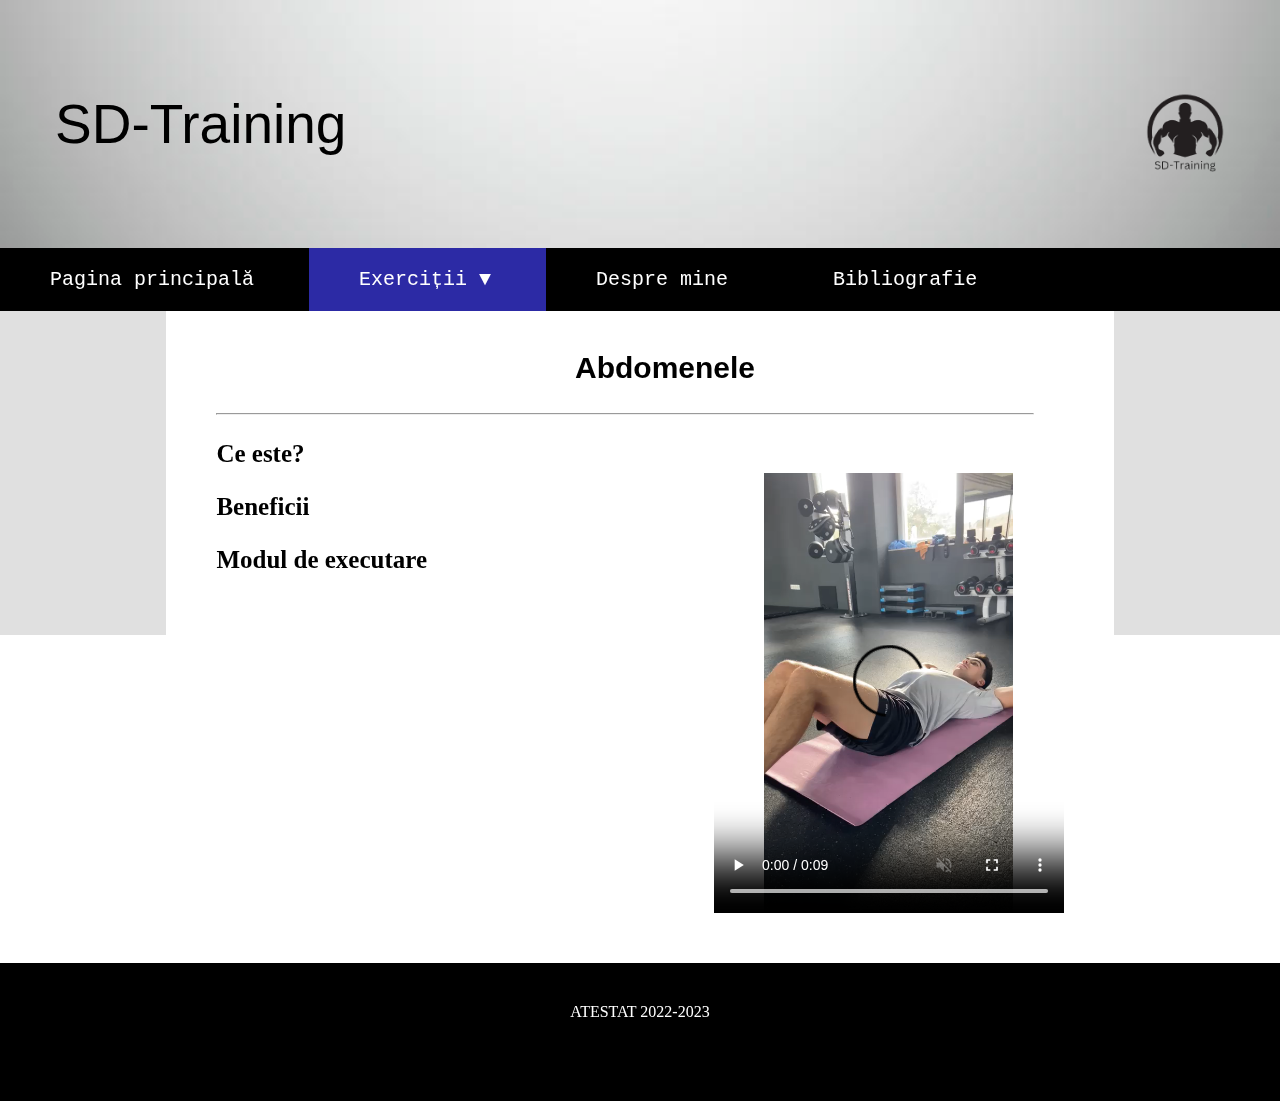
==== abdomene.html @ 00ce4d7c "Add files via upload" ====
<!DOCTYPE html>
<html>
<head>
    <title>Abdomene</title>
    <meta name="viewport" content="width=device-width, initial-scale=1.0">
<link rel="stylesheet" href="header1.css">
<link rel="stylesheet" href="video.css">


    
</head>



<body>
    <div class="header">
        <h1 class="title">SD-Training
        <img class="logo" src="logobun.png" alt="logo">
        </h1>
        </div>
        <nav>
            <ul>
            <li><a href="pagina_principala.html">Pagina principală</a></li>
                <div class="hover-menu">
                    <li><a style="background-color:rgb(44, 42, 165)" href="exercitii.html">Exerciții ▼</a></li>
                        <ul class="dropdown">
                            <li><a style="padding:20px 35px;" href="genoflexiuni.html">Genoflexiuni</a></li>
                            <li><a  href="tractiuni.html">Tracțiuni</a></li>
                             <li><a href="dips.html">Dips-uri</a></li>
                             <li><a href="presa_piept.html">Presă piept</a></li>
                            <li><a href="flotari.html">Flotări</a></li>
                             <li><a style="color:darkgoldenrod" href="abdomene.html">Abdomene</a></li>
                        </ul>
                </div>
            <li><a href="Despre_mine.html">Despre mine</a></li>
            <li><a href="bibliografie.html">Bibliografie</a></li>
            </ul>
        </nav>

        <main>
 
            <h2><center>Abdomenele</center></h2>
            <br>
            <hr style="padding:0%;">
            
        
            <video controls muted width="350" height="440" controls>
                <source src="video_abdomen2.mp4" type="video/mp4">
                <source src="video_abdomen2.mp4" type="video/ogg">
                Your browser does not support the video tag.
              </video>
              
              
            <h3>Ce este?</h3> 
        <p> 
            
              
        </p>
        
        <h3>Beneficii</h3>
        
        <p> 
           
        
        </p>
             
        <h3>Modul de executare</h3>
        <p style="margin-bottom:0;">
           


            </p>
        
        <br>
        <br>
        </main>
        <footer>
            <div>
                ATESTAT 2022-2023
            </div>
            </footer>
        
        
        </body>
        </html>
---- header1.css ----
* {box-sizing: border-box;}

body { 
    margin: 0;
    background-color:white;
  }


.header {
  background-image: url("grey.jpg");
  background-repeat: no-repeat;
  background-size: cover;
  padding:55px;
overflow:hidden;
font-family:'Franklin Gothic Medium', 'Arial Narrow', Arial, sans-serif;

}

.title {font-size:55px;
color:black;
font-weight:normal;
}


nav{
  width:100%;
  list-style: none;
height:63px;
  background-color:black;
}
nav ul
{
    display: flex;
    flex-direction: row;
    
    margin: 0;
    padding: 0;
}
nav li
{
  list-style: none;
}
ul a
{
  display: inline-block;
  text-decoration: none;
  color:white;

  padding:20px 55px 20px 50px;
font-size:20px;
font-family:'Courier New', Courier, monospace;
}

ul li a:hover{
  display:block;
  background-color: rgb(44, 42, 165);
}





.dropdown {
  display:flex;
  flex-direction: column;
  background-color:black;
  color:white;
  position:absolute;
  z-index:1;
  transform:scale(1,0);
  }
  
  
  .hover-menu:hover .dropdown{
    transform:scale(1,1);
  }

h2 {
  font-size:30px; 
  padding-left:50px;
  padding-top:40px;
  padding-bottom: 2px;
  font-family: sans-serif;
  margin:0;
}
p{
  
 
  margin-left:50px;
  margin-top:20px;
  font-size:20px;
  word-spacing: 5px;
  line-height: 35px;
  text-align:justify;
  margin-right:50px;
}

.imagine{float:right;
margin:50px;}

.imagine2{
  padding-right:50px;
  padding-bottom:30px;
  padding-top:20px;
  padding-left:30px;

}
.logo{
  
  padding:0px;
  height: 80px;;
  width:80px;
  float:right;
}
hr{
  margin-left:50px;
  
}

footer{
  clear:both;
  background-color: black;
  color:white;
 /* background-image: url("grey.jpg");*/
  padding: 40px;
  padding-bottom:80px;
  text-align: center;


}

main{
  padding-left: 13%;
  padding-right: 13%;
  background-image: linear-gradient(to bottom,white 0%, white 100%), linear-gradient(to bottom, #e0e0e0 0%, #e0e0e0 100%);
    background-clip: content-box, padding-box;
}
---- video.css ----
video{

    float:right;

    object-fit:contain;
    margin:50px;
    
}
.vjs-default-skin .vjs-volume-control { display: none; }

hr{margin-right:80px;}
h3{margin-left:50px;
font-size:25px;}
p{margin-right:50px;
    }
    h2{margin-top:0%;
    padding-top:40px;}
main{
    padding-left: 13%;
    padding-right: 13%;
    background-image: linear-gradient(to bottom,white 0%, white 100%), linear-gradient(to bottom, #e0e0e0 0%, #e0e0e0 100%);
    background-clip: content-box, padding-box;
    
}
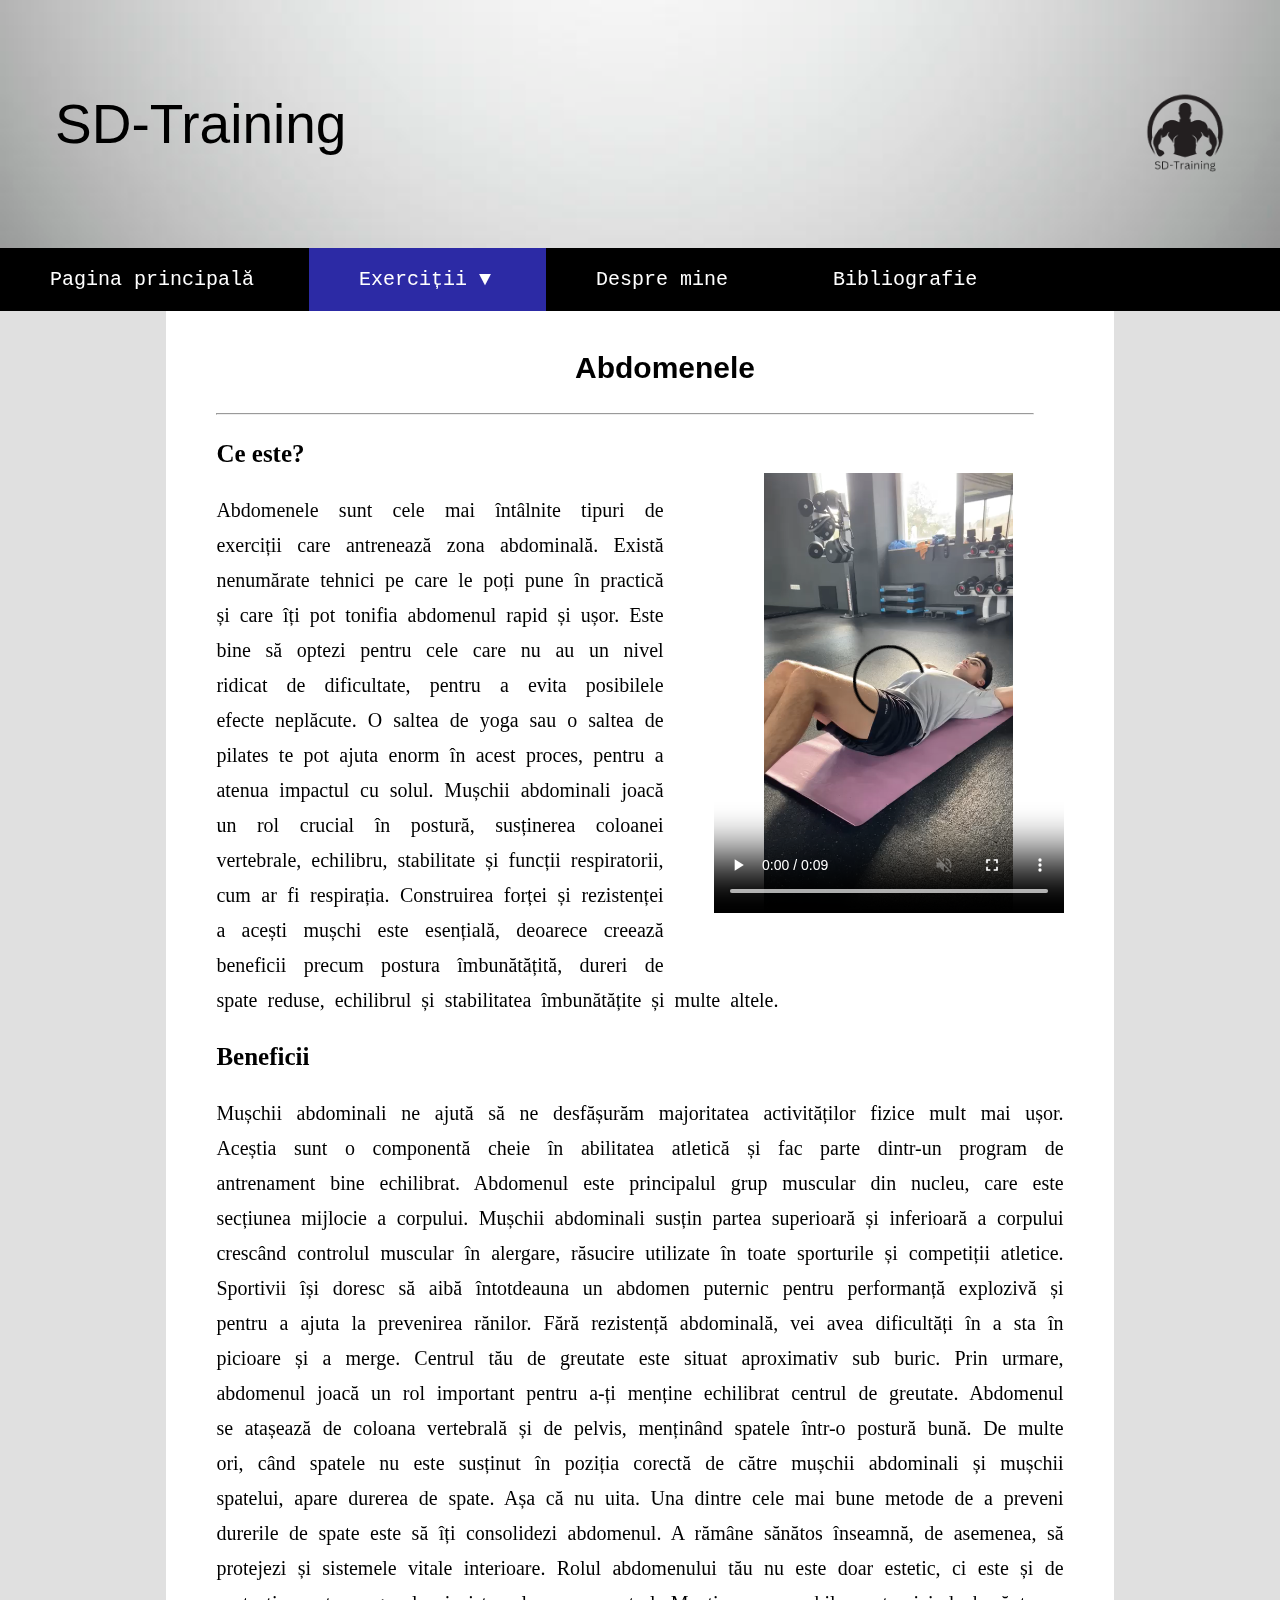
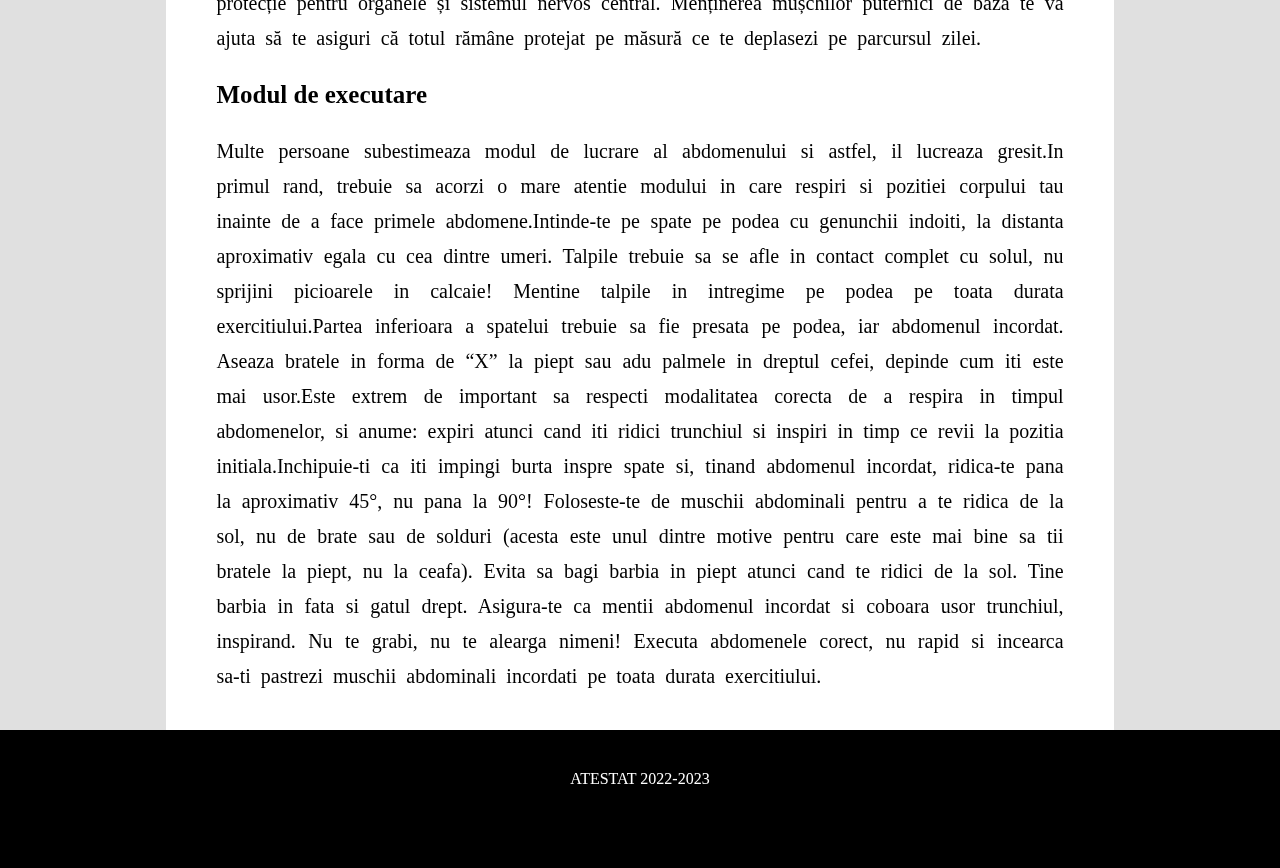
==== commit 2ff09d19: "Update abdomene.html" ====
--- a/abdomene.html
+++ b/abdomene.html
@@ -53,20 +53,40 @@
               
             <h3>Ce este?</h3> 
         <p> 
-            
+            Abdomenele sunt cele mai întâlnite tipuri de exerciții care antrenează zona abdominală. Există nenumărate tehnici pe care le poți pune în practică și care îți
+             pot tonifia abdomenul rapid și ușor. Este bine să optezi pentru cele care nu au un nivel ridicat de dificultate, pentru a evita posibilele efecte neplăcute.
+              O saltea de yoga sau o saltea de pilates te pot ajuta enorm în acest proces, pentru a atenua impactul cu solul. Mușchii abdominali joacă un rol crucial în postură, 
+              susținerea coloanei vertebrale, echilibru, stabilitate și funcții respiratorii, cum ar fi respirația. Construirea forței și rezistenței a acești mușchi este 
+              esențială, deoarece creează beneficii precum postura îmbunătățită, dureri de spate reduse, echilibrul și stabilitatea îmbunătățite și multe altele.
               
         </p>
         
         <h3>Beneficii</h3>
         
         <p> 
-           
-        
+            Mușchii abdominali ne ajută să ne desfășurăm majoritatea activităților fizice mult mai ușor. Aceștia sunt o componentă cheie în abilitatea atletică și fac parte dintr-un program 
+            de antrenament bine echilibrat. Abdomenul este principalul grup muscular din nucleu, care este secțiunea mijlocie a corpului.
+             Mușchii abdominali susțin partea superioară și inferioară a corpului crescând controlul muscular în alergare, răsucire utilizate în toate sporturile și
+              competiții atletice. Sportivii își doresc să aibă întotdeauna un abdomen puternic pentru performanță explozivă și pentru a ajuta la prevenirea rănilor.
+              Fără rezistență abdominală, vei avea dificultăți în a sta în picioare și a merge. Centrul tău de greutate este situat aproximativ sub buric. Prin urmare, abdomenul 
+              joacă un rol important pentru a-ți menține echilibrat centrul de greutate.
+              Abdomenul se atașează de coloana vertebrală și de pelvis, menținând spatele într-o postură bună. De multe ori, când spatele nu este susținut în poziția corectă de către mușchii
+               abdominali și mușchii spatelui, apare durerea de spate. Așa că nu uita. Una dintre cele mai bune metode de a preveni durerile de spate este să îți consolidezi abdomenul.
+               A rămâne sănătos înseamnă, de asemenea, să protejezi și sistemele vitale interioare. Rolul abdomenului tău nu este doar estetic, ci este și de protecție pentru organele și 
+               sistemul nervos central. Menținerea mușchilor puternici de bază te va ajuta să te asiguri că totul rămâne protejat pe măsură ce te deplasezi pe parcursul zilei.
         </p>
              
         <h3>Modul de executare</h3>
         <p style="margin-bottom:0;">
-           
+           Multe persoane subestimeaza modul de lucrare al abdomenului si astfel, il lucreaza gresit.In primul rand, trebuie sa acorzi o mare atentie modului in care respiri si pozitiei corpului 
+           tau inainte de a face primele abdomene.Intinde-te pe spate pe podea cu genunchii indoiti, la distanta aproximativ egala cu cea dintre umeri. Talpile trebuie sa se afle in contact complet cu solul,
+         nu sprijini picioarele in calcaie! Mentine talpile in intregime pe podea pe toata durata exercitiului.Partea inferioara a spatelui trebuie sa fie presata pe podea, iar abdomenul incordat. Aseaza bratele 
+         in forma de “X” la piept sau adu palmele in dreptul cefei, depinde cum iti este mai usor.Este extrem de important sa respecti modalitatea corecta de a respira in timpul abdomenelor, si anume: expiri atunci 
+         cand iti ridici trunchiul si inspiri in timp ce revii la pozitia initiala.Inchipuie-ti ca iti impingi burta inspre spate si, tinand abdomenul incordat, ridica-te pana la aproximativ 45°, nu pana la 90°! 
+         Foloseste-te de muschii abdominali pentru a te ridica de la sol, nu de brate sau de solduri (acesta este unul dintre motive pentru care este mai bine sa tii bratele la piept, nu la ceafa).
+        Evita sa bagi barbia in piept atunci cand te ridici de la sol. Tine barbia in fata si gatul drept.
+         Asigura-te ca mentii abdomenul incordat si coboara usor trunchiul, inspirand.
+         Nu te grabi, nu te alearga nimeni! Executa abdomenele corect, nu rapid si incearca sa-ti pastrezi muschii abdominali incordati pe toata durata exercitiului.
 
 
             </p>
@@ -82,4 +102,4 @@
         
         
         </body>
-        </html>+        </html>
